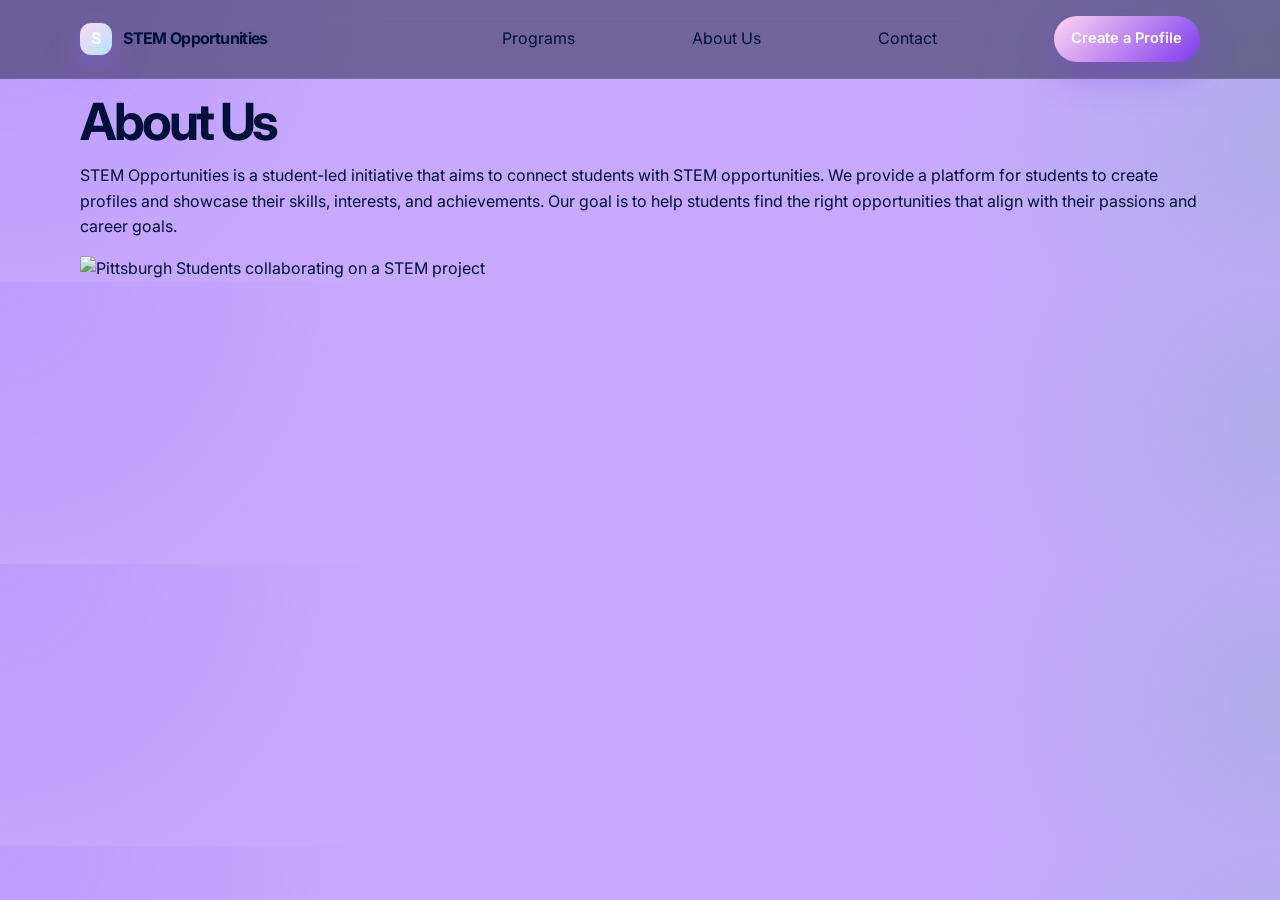
==== about_us.html @ ec4dd144 "commit -m "Added new HTML pages"" ====
<!DOCTYPE html>
<html lang="en">

<head>
    <link rel="preconnect" href="https://fonts.googleapis.com" />
    <link rel="preconnect" href="https://fonts.gstatic.com" crossorigin />
    <link
      href="https://fonts.googleapis.com/css2?family=Inter:wght@400;500;600;700;800;900&display=swap"
      rel="stylesheet"
    />
    <link rel="stylesheet" href="styles.css" />
  </head>


  <body>
    <header class="site-header">
      <nav class="nav container">
        <div class="brand">
          <a href="homepage.html">
            <span class="brand-mark">S</span> </a>
          <a href="homepage.html">
            <span> STEM Opportunities</span>
          </a>
        </div>
        <div class="nav-links"> </div>    
          <a href="programs.html">Programs</a>
          <a href="about_us.html">About Us</a>
          <a href="contact.html">Contact</a>      
        </div>
        <a class="button button-small" href="create-profile.html">Create a Profile</a>
      </nav>
    </header>


 <section id="about_us" class="about-us">
      <div class="container about-us-inner">
        <div class="about-us-copy">
      <p>    
        
       </p>
          <h2>About Us</h2>
          <p>
            STEM Opportunities is a student-led initiative that aims to connect students with STEM opportunities. We provide a platform for students to create profiles and showcase their skills, interests, and achievements. Our goal is to help students find the right opportunities that align with their passions and career goals.
          </p>
        </div>
        <div class="about-us-visual" aria-label="About Us Visual">
          <img src="images/about_us_visual.png" alt="Pittsburgh Students collaborating on a STEM project" />
        </div>
      </div>
    </section>
  <body>
---- styles.css ----
:root {
  --bg: #c7aaff;
  --bg-soft: #abc5f4;
  --panel: rgba(232, 240, 255, 0.8);
  --panel-strong: #b077f1;
  --card: #f4f7ff;
  --text: #001039;
  --muted: #0b3fa6;
  --primary: #fed6f4;
  --primary-2: #b8fcd1;

  --accent: #b3e6fe;
  --shadow: 0 28px 70px rgba(15, 23, 42, 0.35);
}

* {
  box-sizing: border-box;
}

html {
  scroll-behavior: smooth;
}

body {
  margin: 0;
  font-family: "Inter", sans-serif;
  background:
    radial-gradient(circle at top left, rgba(139, 92, 246, 0.18), transparent 30%),
    radial-gradient(circle at right center, rgba(34, 197, 94, 0.12), transparent 28%),
    var(--bg);
  color: var(--text);
  line-height: 1.6;
}

img {
  max-width: 100%;
  display: block;
}

a {
  color: inherit;
  text-decoration: none;
}

.container {
  width: min(1120px, calc(100% - 2rem));
  margin: 0 auto;
}

.site-header {
  position: sticky;
  top: 0;
  z-index: 10;
  backdrop-filter: blur(14px);
  background: rgba(11, 16, 32, 0.45);
  border-bottom: 1px solid rgba(255, 255, 255, 0.07);
}

.nav {
  display: flex;
  align-items: center;
  justify-content: space-between;
  padding: 1rem 0;
}

.brand {
  display: inline-flex;
  align-items: center;
  gap: 0.7rem;
  font-weight: 700;
  letter-spacing: -0.04em;
}

.brand-mark {
  display: grid;
  place-items: center;
  width: 2rem;
  height: 2rem;
  border-radius: 0.7rem;
  background: linear-gradient(135deg, var(--primary), var(--accent));
  color: white;
  box-shadow: 0 10px 30px rgba(139, 92, 246, 0.5);
}

.nav-links {
  display: flex;
  align-items: center;
  gap: 1.5rem;
  color: var(--muted);
  font-size: 0.96rem;
}

.nav-links a:hover,
.nav-links a:focus-visible {
  color: var(--text);
}

.button {
  display: inline-flex;
  align-items: center;
  justify-content: center;
  padding: 0.95rem 1.5rem;
  background: linear-gradient(135deg, var(--primary), #7c3aed);
  color: white;
  border-radius: 999px;
  font-weight: 600;
  box-shadow: 0 14px 35px rgba(124, 58, 237, 0.34);
  transition: transform 0.2s ease, box-shadow 0.2s ease;
}

.button:hover,
.button:focus-visible {
  transform: translateY(-1px);
  box-shadow: 0 18px 45px rgba(124, 58, 237, 0.45);
}

.button-small {
  padding: 0.7rem 1.1rem;
  font-size: 0.92rem;
}

.button-secondary {
  background: transparent;
  box-shadow: inset 0 0 0 1px rgba(255, 255, 255, 0.14);
}

.hero {
  padding: 5rem 0 3rem;
}

.hero-inner {
  display: grid;
  grid-template-columns: 1.2fr 0.8fr;
  gap: 2.5rem;
  align-items: center;
}

.eyebrow {
  margin: 0 0 1rem;
  font-size: 0.78rem;
  letter-spacing: 0.18em;
  text-transform: uppercase;
  color: var(--accent);
  font-weight: 700;
}

h1,
h2,
h3 {
  margin: 0;
  letter-spacing: -0.06em;
  line-height: 1.02;
}

h1 {
  font-size: clamp(3rem, 6vw, 5.25rem);
  max-width: 650px;
}

h2 {
  font-size: clamp(2.2rem, 4vw, 3.5rem);
  max-width: 640px;
}

.lead {
  margin: 1.4rem 0 0;
  max-width: 600px;
  color: var(--muted);
  font-size: 1.08rem;
}

.hero-actions {
  display: flex;
  flex-wrap: wrap;
  gap: 1rem;
  margin-top: 2rem;
}

.stats {
  list-style: none;
  display: flex;
  flex-wrap: wrap;
  gap: 2rem;
  padding: 0;
  margin: 2.4rem 0 0;
}

.stats li {
  display: flex;
  flex-direction: column;
  gap: 0.2rem;
}

.stats strong {
  font-size: clamp(1.3rem, 2vw, 2rem);
}

.stats span {
  color: var(--muted);
}

.hero-visual {
  display: flex;
  justify-content: center;
}

.dashboard-card {
  position: relative;
  width: min(470px, 100%);
  padding: 1.2rem;
  border-radius: 28px;
  background: linear-gradient(180deg, rgba(255,255,255,0.12), rgba(255,255,255,0.03));
  border: 1px solid rgba(255, 255, 255, 0.08);
  box-shadow: var(--shadow);
}

.dashboard-topbar {
  display: flex;
  gap: 0.55rem;
  margin-bottom: 1.2rem;
}

.dashboard-topbar span {
  display: block;
  width: 0.78rem;
  height: 0.78rem;
  border-radius: 50%;
  background: rgba(255, 255, 255, 0.3);
}

.chart {
  display: grid;
  grid-template-columns: repeat(5, minmax(0, 1fr));
  align-items: end;
  gap: 0.85rem;
  height: 180px;
  padding: 1rem 0.75rem 0.5rem;
  border-radius: 20px;
  background: rgba(8, 13, 23, 0.5);
}

.bar {
  border-radius: 14px 14px 0 0;
  background: linear-gradient(180deg, var(--accent), var(--primary));
}

.bar-1 { height: 35%; }
.bar-2 { height: 55%; }
.bar-3 { height: 80%; }
.bar-4 { height: 62%; }
.bar-5 { height: 92%; }

.mini-grid {
  display: grid;
  grid-template-columns: repeat(2, minmax(0, 1fr));
  gap: 0.9rem;
  margin-top: 1.2rem;
}

.mini-card {
  padding: 1rem;
  border-radius: 18px;
  background: rgba(255, 255, 255, 0.05);
  border: 1px solid rgba(255, 255, 255, 0.08);
}

.mini-card small {
  display: block;
  color: var(--muted);
  margin-bottom: 0.3rem;
}

.mini-card strong {
  font-size: 1.5rem;
}

.mini-card.highlight {
  background: linear-gradient(135deg, rgba(139, 92, 246, 0.25), rgba(125, 211, 252, 0.18));
}

.logo-strip {
  padding: 1.4rem 0 0.4rem;
}

.logo-strip p {
  margin: 0 0 1rem;
  text-align: center;
  color: var(--muted);
  font-size: 0.75rem;
  letter-spacing: 0.12em;
  text-transform: uppercase;
}

.logo-row {
  display: grid;
  grid-template-columns: repeat(5, minmax(0, 1fr));
  gap: 1rem;
  padding: 1.25rem 0;
  text-align: center;
  color: rgba(234, 240, 255, 0.66);
  font-size: 1.2rem;
  font-weight: 700;
  letter-spacing: -0.05em;
}

.section {
  padding: 5.5rem 0;
}

.alt {
  background: rgba(255, 255, 255, 0.02);
  border-top: 1px solid rgba(255, 255, 255, 0.04);
  border-bottom: 1px solid rgba(255, 255, 255, 0.04);
}

.section-heading {
  margin-bottom: 2rem;
}

.cards {
  display: grid;
  grid-template-columns: repeat(3, minmax(0, 1fr));
  gap: 1.4rem;
}

.card {
  padding: 2rem;
  border-radius: 24px;
  background: rgba(255, 255, 255, 0.03);
  border: 1px solid rgba(255, 255, 255, 0.07);
}

.icon {
  display: inline-grid;
  place-items: center;
  width: 2.8rem;
  height: 2.8rem;
  border-radius: 0.8rem;
  background: linear-gradient(135deg, rgba(139, 92, 246, 0.2), rgba(125, 211, 252, 0.2));
  color: var(--text);
  font-weight: 700;
}

.card h3 {
  margin-top: 1rem;
  font-size: 1.6rem;
}

.card p {
  margin-top: 0.8rem;
  color: var(--muted);
}

.showcase {
  display: grid;
  gap: 2rem;
}

.project {
  display: grid;
  grid-template-columns: 0.9fr 1.1fr;
  gap: 2rem;
  align-items: center;
  padding: 1.5rem;
  border-radius: 28px;
  background: rgba(255, 255, 255, 0.025);
  border: 1px solid rgba(255, 255, 255, 0.06);
}

.project.reverse {
  grid-template-columns: 1.1fr 0.9fr;
}

.project.reverse .project-copy {
  order: 2;
}

.project.reverse .project-visual {
  order: 1;
}

.project-copy {
  padding: 0.8rem;
}

.project-tag {
  margin: 0 0 0.8rem;
  color: var(--accent);
  text-transform: uppercase;
  letter-spacing: 0.1em;
  font-size: 0.76rem;
  font-weight: 700;
}

.project-copy h3 {
  font-size: clamp(1.9rem, 3vw, 2.5rem);
}

.project-copy p {
  color: var(--muted);
  margin-top: 0.8rem;
}

.project-visual {
  min-height: 290px;
  border-radius: 20px;
  position: relative;
  overflow: hidden;
  border: 1px solid rgba(255, 255, 255, 0.08);
  box-shadow: var(--shadow);
}

.project-one {
  background:
    linear-gradient(135deg, rgba(125, 211, 252, 0.2), rgba(139, 92, 246, 0.24)),
    linear-gradient(135deg, rgba(9,14,25,0.9), rgba(17,27,46,0.9));
}

.project-one::before,
.project-two::before {
  content: "";
  position: absolute;
  inset: 12% 12% auto 12%;
  height: 62%;
  border-radius: 18px;
  background: rgba(255, 255, 255, 0.08);
  border: 1px solid rgba(255,255,255,0.08);
}

.project-one::after,
.project-two::after {
  content: "";
  position: absolute;
  left: 16%;
  right: 16%;
  bottom: 12%;
  height: 18%;
  border-radius: 16px;
  background: linear-gradient(90deg, rgba(125, 211, 252, 0.8), rgba(139, 92, 246, 0.9));
  box-shadow: 0 18px 40px rgba(139, 92, 246, 0.25);
}

.project-two {
  background:
    linear-gradient(135deg, rgba(34, 197, 94, 0.2), rgba(125, 211, 252, 0.12)),
    linear-gradient(135deg, rgba(9,14,25,0.9), rgba(17,27,46,0.9));
}

.about-grid {
  display: grid;
  grid-template-columns: 0.9fr 1.1fr;
  gap: 2rem;
  align-items: start;
}

.about-copy {
  color: var(--muted);
  font-size: 1.08rem;
}

.site-footer {
  padding: 2.5rem 0 4rem;
}

.footer-inner {
  display: flex;
  align-items: center;
  justify-content: space-between;
  gap: 2rem;
  padding-top: 2rem;
  border-top: 1px solid rgba(255, 255, 255, 0.08);
}

.footer-inner p {
  margin: 0.9rem 0 0;
  color: var(--muted);
}

@media (max-width: 860px) {
  .nav {
    flex-wrap: wrap;
    justify-content: center;
    gap: 1rem;
  }

  .nav-links {
    order: 3;
    width: 100%;
    justify-content: center;
  }

  .hero-inner,
  .project,
  .project.reverse,
  .about-grid {
    grid-template-columns: 1fr;
  }

  .cards {
    grid-template-columns: 1fr;
  }

  .project.reverse .project-copy,
  .project.reverse .project-visual {
    order: initial;
  }

  .logo-row {
    grid-template-columns: repeat(2, minmax(0, 1fr));
  }

  .footer-inner {
    flex-direction: column;
    align-items: flex-start;
  }
}

@media (max-width: 560px) {
  .nav-links {
    gap: 0.9rem;
    font-size: 0.82rem;
    flex-wrap: wrap;
  }

  .button,
  .button-small {
    width: 100%;
  }

  .hero {
    padding-top: 4rem;
  }

  .stats {
    gap: 1rem 1.5rem;
  }
}
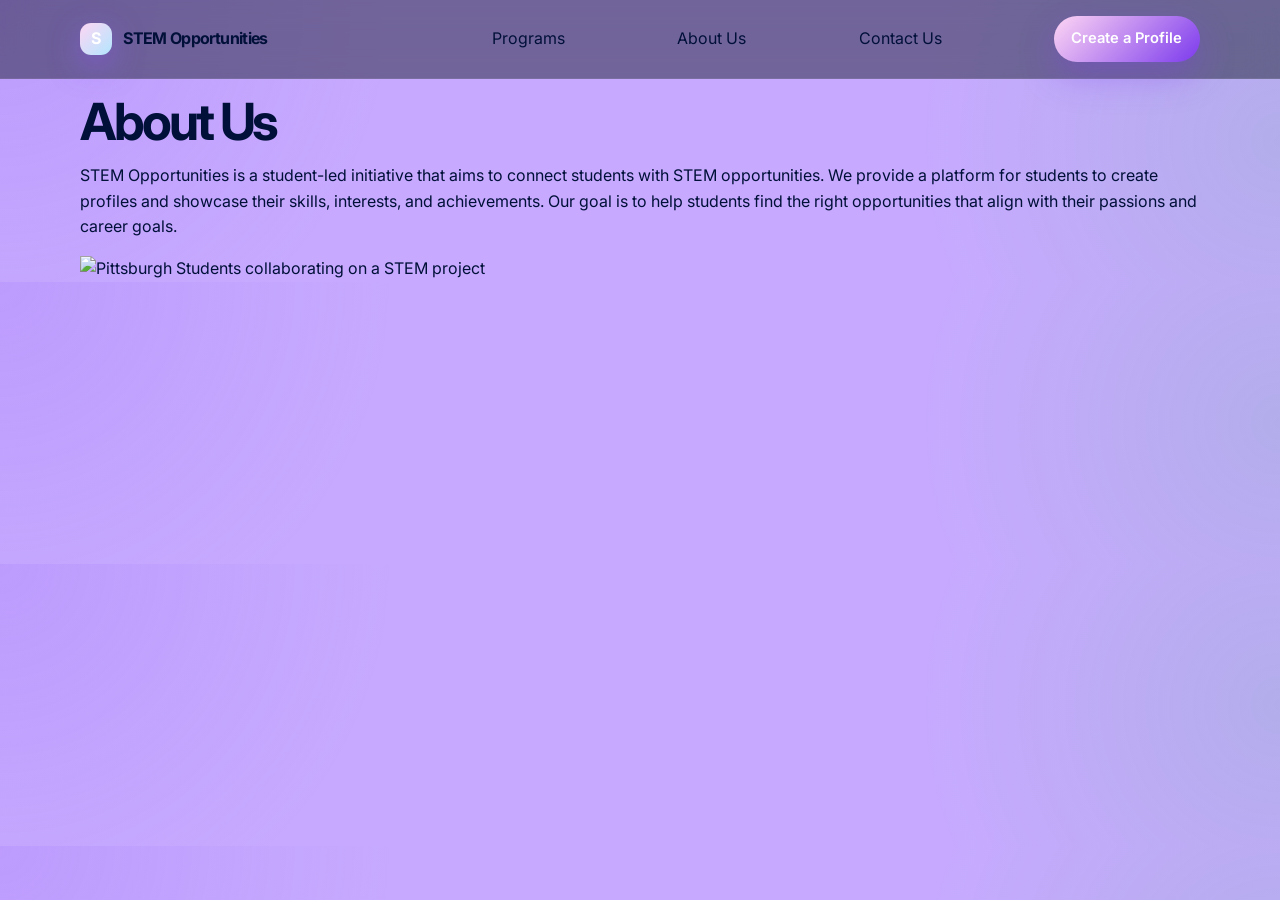
==== commit 20e0c67c: "commit -m "Added program filters and updated styles for better user experience"" ====
--- a/about_us.html
+++ b/about_us.html
@@ -25,7 +25,7 @@
         <div class="nav-links"> </div>    
           <a href="programs.html">Programs</a>
           <a href="about_us.html">About Us</a>
-          <a href="contact.html">Contact</a>      
+          <a href="contact.html">Contact Us</a>      
         </div>
         <a class="button button-small" href="create-profile.html">Create a Profile</a>
       </nav>
--- a/styles.css
+++ b/styles.css
@@ -231,24 +231,29 @@
 .chart {
   display: grid;
   grid-template-columns: repeat(5, minmax(0, 1fr));
-  align-items: end;
+  grid-template-rows: repeat(10, minmax(0, 1fr));
   gap: 0.85rem;
   height: 180px;
   padding: 1rem 0.75rem 0.5rem;
   border-radius: 20px;
   background: rgba(8, 13, 23, 0.5);
-}
-
-.bar {
-  border-radius: 14px 14px 0 0;
-  background: linear-gradient(180deg, var(--accent), var(--primary));
-}
-
-.bar-1 { height: 35%; }
-.bar-2 { height: 55%; }
-.bar-3 { height: 80%; }
-.bar-4 { height: 62%; }
-.bar-5 { height: 92%; }
+  box-sizing: border-box;
+}
+
+.dot {
+  width: 16px;
+  height: 16px;
+  align-self: center;
+  justify-self: center;
+  border-radius: 50%;
+  background: rgba(255, 255, 255, 0.8);
+}
+
+.dot-1 { grid-row: 7; }
+.dot-2 { grid-row: 5; }
+.dot-3 { grid-row: 3; }
+.dot-4 { grid-row: 4; }
+.dot-5 { grid-row: 2; }
 
 .mini-grid {
   display: grid;
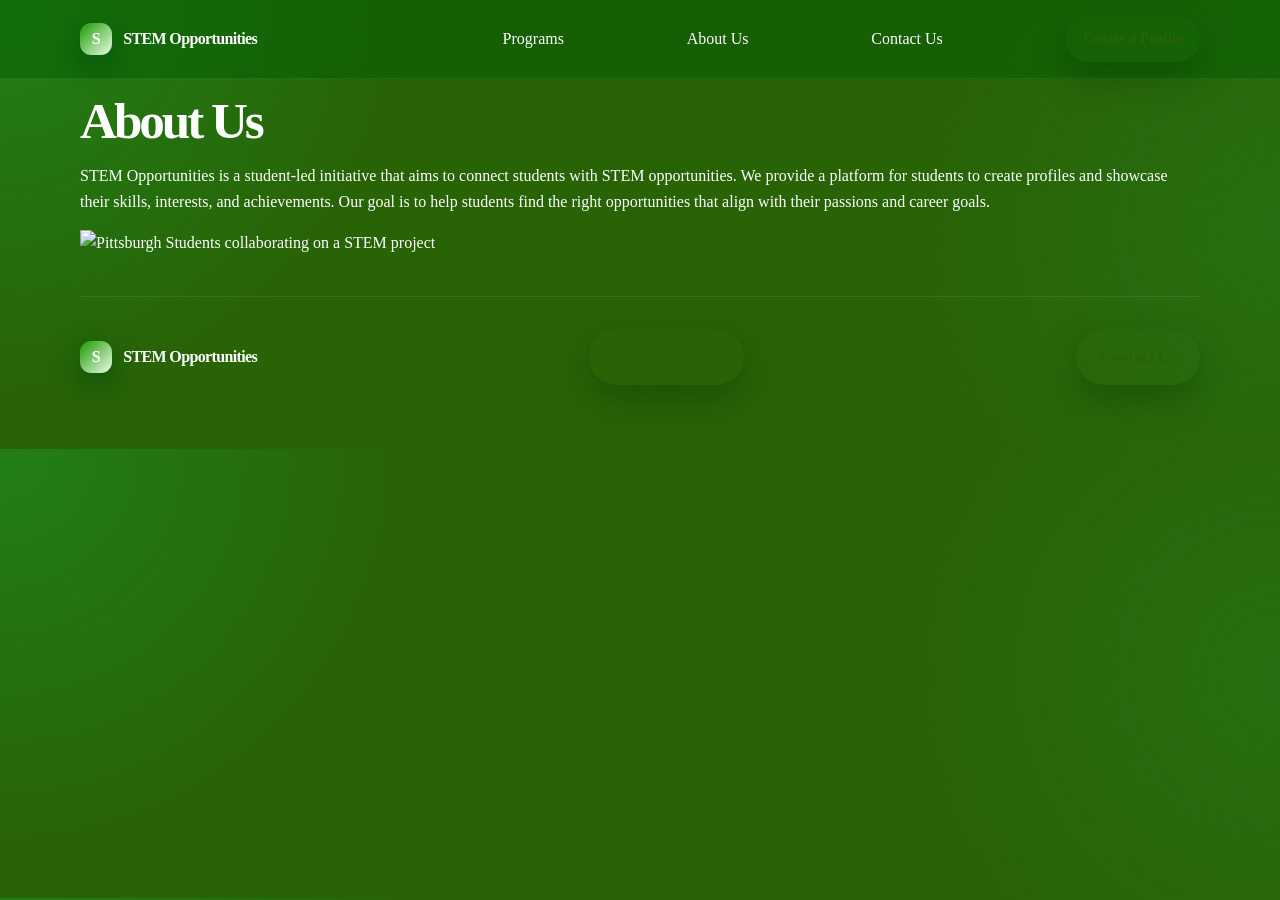
==== commit e4383020: "commit -m css styles" ====
--- a/about_us.html
+++ b/about_us.html
@@ -49,5 +49,18 @@
       </div>
     </section>
   <body>
+
+        <footer id="contact" class="site-footer">
+      <div class="container footer-inner">
+        <div>
+          <div class="brand footer-brand">
+            <span class="brand-mark">S</span>
+            <span>STEM Opportunities</span>
+          </div>
+        </div>
+        <a class="button" href="create-profile.html">Create a Profile</a>
+        <a class="button" href="contact.html">Contact Us</a>
+      </div>
+    </footer>
   
 
--- a/styles.css
+++ b/styles.css
@@ -1,16 +1,17 @@
 :root {
-  --bg: #c7aaff;
-  --bg-soft: #abc5f4;
-  --panel: rgba(232, 240, 255, 0.8);
-  --panel-strong: #b077f1;
-  --card: #f4f7ff;
-  --text: #001039;
-  --muted: #0b3fa6;
-  --primary: #fed6f4;
-  --primary-2: #b8fcd1;
-
-  --accent: #b3e6fe;
-  --shadow: 0 28px 70px rgba(15, 23, 42, 0.35);
+  --bg: #286306;
+  --bg-soft: #1e6e07;
+  --panel: rgba(41, 159, 23, 0.8);
+  --panel-strong: #087737;
+  --card: #f4fffb;
+  --text: #ffffff;
+  --muted: #083301;
+  --primary: #1c9904;
+  --primary-2: #25d755;
+  --chud: #93ea7b;
+
+  --accent: #ebffe6;
+  --shadow: 0 28px 70px rgba(1, 48, 8, 0.35);
 }
 
 * {
@@ -23,14 +24,26 @@
 
 body {
   margin: 0;
-  font-family: "Inter", sans-serif;
+  font-family: "Georgia", serif;
   background:
-    radial-gradient(circle at top left, rgba(139, 92, 246, 0.18), transparent 30%),
+    radial-gradient(circle at top left, rgba(4, 255, 100, 0.18), transparent 30%),
     radial-gradient(circle at right center, rgba(34, 197, 94, 0.12), transparent 28%),
     var(--bg);
   color: var(--text);
   line-height: 1.6;
 }
+
+
+proghead {
+  margin: 0.5;
+  font-family: "Arial", sans-serif;
+  font-size: clamp(1.5rem, 3vw, 1.25rem);
+  max-width: 670px;
+  color: var(--chud);
+  line-height: 2;
+}
+
+
 
 img {
   max-width: 100%;
@@ -52,7 +65,7 @@
   top: 0;
   z-index: 10;
   backdrop-filter: blur(14px);
-  background: rgba(11, 16, 32, 0.45);
+  background: rgba(1, 91, 4, 0.45);
   border-bottom: 1px solid rgba(255, 255, 255, 0.07);
 }
 
@@ -79,20 +92,20 @@
   border-radius: 0.7rem;
   background: linear-gradient(135deg, var(--primary), var(--accent));
   color: white;
-  box-shadow: 0 10px 30px rgba(139, 92, 246, 0.5);
+  box-shadow: 0 10px 30px rgba(1, 75, 17, 0.773);
 }
 
 .nav-links {
   display: flex;
   align-items: center;
   gap: 1.5rem;
-  color: var(--muted);
+  color: var(--text);
   font-size: 0.96rem;
 }
 
 .nav-links a:hover,
 .nav-links a:focus-visible {
-  color: var(--text);
+  color: var(--muted);
 }
 
 .button {
@@ -100,18 +113,18 @@
   align-items: center;
   justify-content: center;
   padding: 0.95rem 1.5rem;
-  background: linear-gradient(135deg, var(--primary), #7c3aed);
-  color: white;
+  background: linear-gradient(135deg, var(--card));
+  color: #286306;
   border-radius: 999px;
   font-weight: 600;
-  box-shadow: 0 14px 35px rgba(124, 58, 237, 0.34);
+  box-shadow: 0 14px 35px rgba(1, 48, 8, 0.35);
   transition: transform 0.2s ease, box-shadow 0.2s ease;
 }
 
 .button:hover,
 .button:focus-visible {
   transform: translateY(-1px);
-  box-shadow: 0 18px 45px rgba(124, 58, 237, 0.45);
+  box-shadow: 0 18px 45px rgba(1, 48, 8, 0.35);
 }
 
 .button-small {
@@ -121,7 +134,7 @@
 
 .button-secondary {
   background: transparent;
-  box-shadow: inset 0 0 0 1px rgba(255, 255, 255, 0.14);
+  box-shadow: inset 0 0 0 1px rgba(1, 48, 8, 0.35);
 }
 
 .hero {
@@ -140,7 +153,7 @@
   font-size: 0.78rem;
   letter-spacing: 0.18em;
   text-transform: uppercase;
-  color: var(--accent);
+  color: var(--text);
   font-weight: 700;
 }
 
@@ -165,7 +178,7 @@
 .lead {
   margin: 1.4rem 0 0;
   max-width: 600px;
-  color: var(--muted);
+  color: var(--text);
   font-size: 1.08rem;
 }
 
@@ -196,7 +209,7 @@
 }
 
 .stats span {
-  color: var(--muted);
+  color: var(--panel);
 }
 
 .hero-visual {
@@ -280,7 +293,7 @@
 }
 
 .mini-card.highlight {
-  background: linear-gradient(135deg, rgba(139, 92, 246, 0.25), rgba(125, 211, 252, 0.18));
+  background: linear-gradient(135deg, rgba(2, 101, 12, 0.25), rgba(125, 211, 252, 0.18));
 }
 
 .logo-strip {
@@ -290,7 +303,7 @@
 .logo-strip p {
   margin: 0 0 1rem;
   text-align: center;
-  color: var(--muted);
+  color: var(--text);
   font-size: 0.75rem;
   letter-spacing: 0.12em;
   text-transform: uppercase;
@@ -390,7 +403,7 @@
 
 .project-tag {
   margin: 0 0 0.8rem;
-  color: var(--accent);
+  color: var(--text);
   text-transform: uppercase;
   letter-spacing: 0.1em;
   font-size: 0.76rem;
@@ -442,7 +455,7 @@
   height: 18%;
   border-radius: 16px;
   background: linear-gradient(90deg, rgba(125, 211, 252, 0.8), rgba(139, 92, 246, 0.9));
-  box-shadow: 0 18px 40px rgba(139, 92, 246, 0.25);
+  box-shadow: 0 18px 40px rgba(1, 48, 8, 0.35);
 }
 
 .project-two {
@@ -459,7 +472,7 @@
 }
 
 .about-copy {
-  color: var(--muted);
+  color: var(--text);
   font-size: 1.08rem;
 }
 
@@ -478,7 +491,7 @@
 
 .footer-inner p {
   margin: 0.9rem 0 0;
-  color: var(--muted);
+  color: var(--text);
 }
 
 @media (max-width: 860px) {
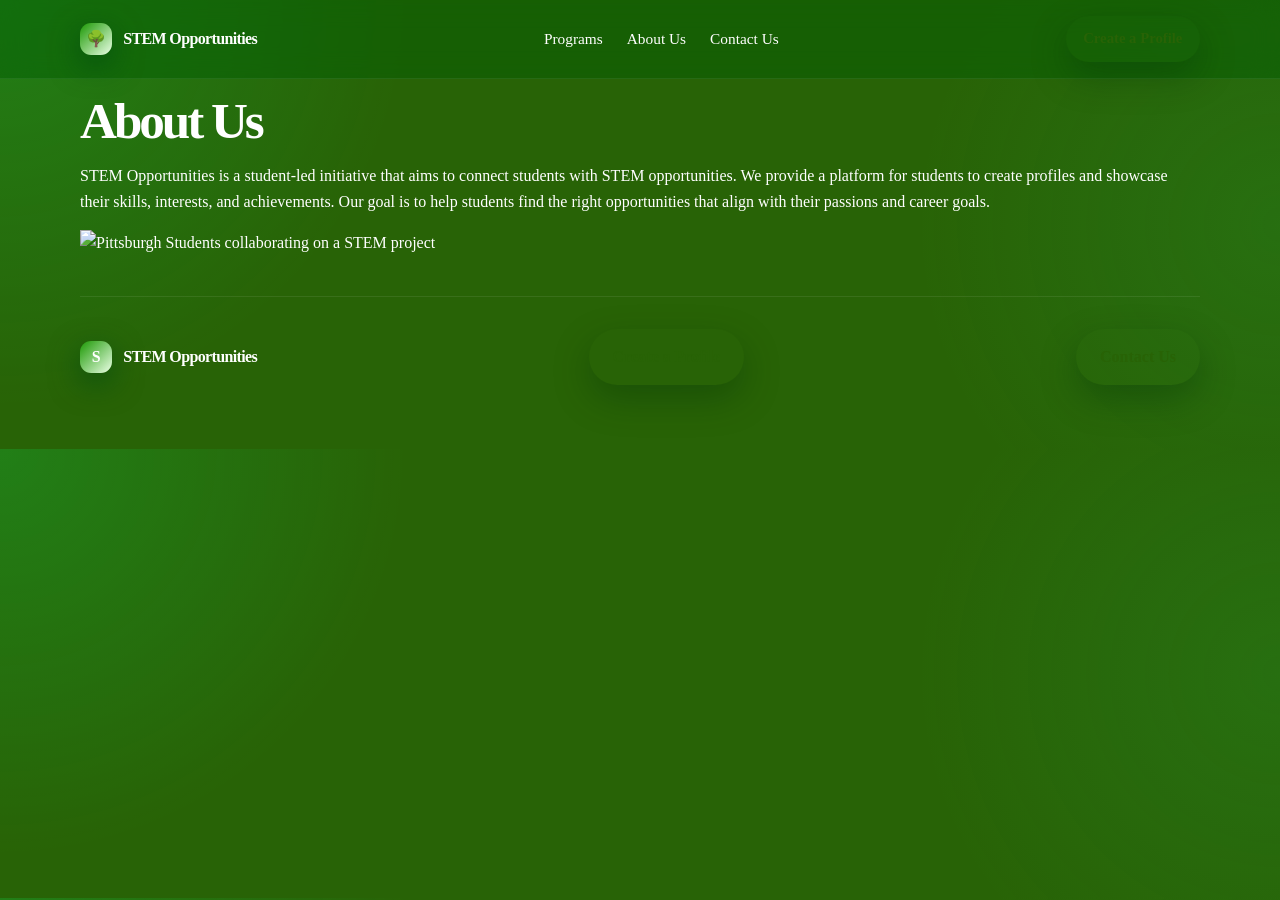
==== commit 14607a45: "commit -m "Added header.js and script.js to contact.html and create-profile.html, and updated the fo" ====
--- a/about_us.html
+++ b/about_us.html
@@ -13,24 +13,7 @@
 
 
   <body>
-    <header class="site-header">
-      <nav class="nav container">
-        <div class="brand">
-          <a href="homepage.html">
-            <span class="brand-mark">S</span> </a>
-          <a href="homepage.html">
-            <span> STEM Opportunities</span>
-          </a>
-        </div>
-        <div class="nav-links"> </div>    
-          <a href="programs.html">Programs</a>
-          <a href="about_us.html">About Us</a>
-          <a href="contact.html">Contact Us</a>      
-        </div>
-        <a class="button button-small" href="create-profile.html">Create a Profile</a>
-      </nav>
-    </header>
-
+<script src='header.js'> </script>
 
  <section id="about_us" class="about-us">
       <div class="container about-us-inner">
@@ -38,7 +21,7 @@
       <p>    
         
        </p>
-          <h2>About Us</h2>
+          <h2> About Us</h2>
           <p>
             STEM Opportunities is a student-led initiative that aims to connect students with STEM opportunities. We provide a platform for students to create profiles and showcase their skills, interests, and achievements. Our goal is to help students find the right opportunities that align with their passions and career goals.
           </p>
@@ -48,7 +31,6 @@
         </div>
       </div>
     </section>
-  <body>
 
         <footer id="contact" class="site-footer">
       <div class="container footer-inner">
@@ -62,5 +44,7 @@
         <a class="button" href="contact.html">Contact Us</a>
       </div>
     </footer>
-  
+  </body>
+  <script src="script.js"></script>
+  </html>
 
--- a/styles.css
+++ b/styles.css
@@ -354,7 +354,7 @@
   width: 2.8rem;
   height: 2.8rem;
   border-radius: 0.8rem;
-  background: linear-gradient(135deg, rgba(139, 92, 246, 0.2), rgba(125, 211, 252, 0.2));
+  background: linear-gradient(135deg, rgba(2, 166, 54, 0.2), rgba(125, 211, 252, 0.2));
   color: var(--text);
   font-weight: 700;
 }
@@ -553,4 +553,3 @@
     gap: 1rem 1.5rem;
   }
 }
-
